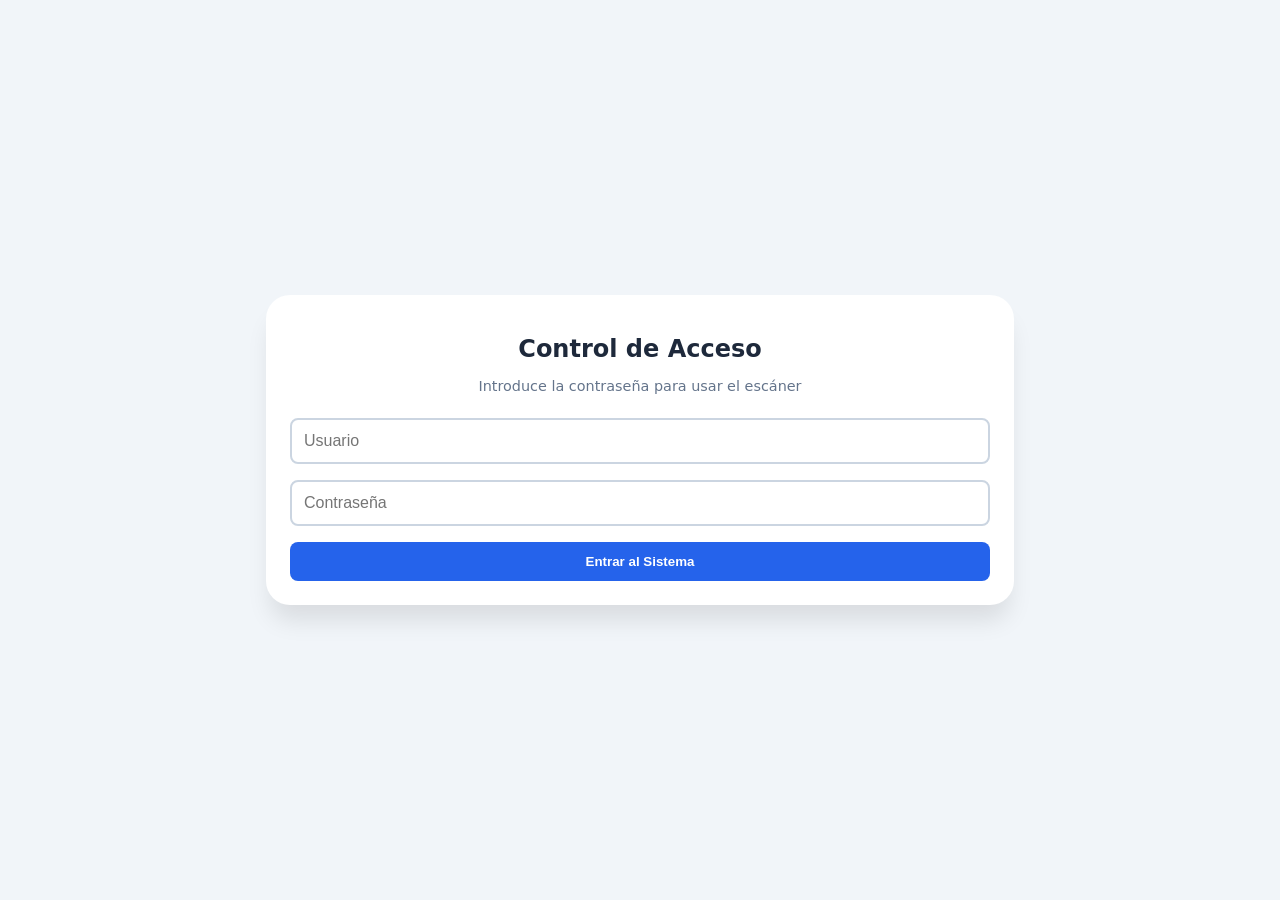
==== index.html @ 59f8c448 "files added" ====
<!DOCTYPE html>
<html lang="es">
<head>
    <meta charset="UTF-8">
    <meta name="viewport" content="width=device-width, initial-scale=1.0">
    <title>Acceso - Lector Inteligente</title>
    <link rel="stylesheet" href="style.css">
</head>
<body>

<div class="card">
    <h1>Control de Acceso</h1>
    <p>Introduce la contraseña para usar el escáner</p>
    
    <div class="login-form">
        <input type="text" id="username" placeholder="Usuario">
        <input type="password" id="password" placeholder="Contraseña">
        <button id="btn-login" class="btn btn-scan">Entrar al Sistema</button>
        <div id="login-error" class="error-msg">❌ Credenciales incorrectas</div>
    </div>
</div>

<script src="config.js"></script>
<script src="login.js"></script>

</body>
</html>
---- style.css ----
:root { --primary: #2563eb; --success: #059669; --error: #dc2626; }
body { font-family: 'Segoe UI', system-ui, sans-serif; background: #f1f5f9; display: flex; justify-content: center; align-items: center; min-height: 100vh; margin: 0; padding: 1rem; box-sizing: border-box; }

/* Tarjeta principal amplia */
.card { background: white; padding: 1.5rem; border-radius: 1.5rem; box-shadow: 0 20px 25px -5px rgba(0,0,0,0.1); width: 100%; max-width: 700px; text-align: center; transition: all 0.3s ease; }

h1 { font-size: 1.5rem; color: #1e293b; margin-bottom: 0.5rem; }
p { color: #64748b; font-size: 0.9rem; margin-bottom: 1.5rem; }
#drop-zone { border: 3px dashed #cbd5e1; border-radius: 1rem; padding: 3rem 1rem; cursor: pointer; background: #f8fafc; transition: 0.3s; position: relative; }
#drop-zone:hover { border-color: var(--primary); background: #eff6ff; }
#drop-zone.dragover { border-color: var(--primary); background: #dbeafe; transform: scale(1.02); }
#status { margin-top: 1.5rem; padding: 1rem; border-radius: 0.75rem; font-size: 0.9rem; display: none; line-height: 1.5; font-weight: 500; word-break: break-all; }
#file-input { display: none; }
.loader { border: 3px solid #f3f3f3; border-top: 3px solid var(--primary); border-radius: 50%; width: 18px; height: 18px; animation: spin 1s linear infinite; display: inline-block; margin-right: 8px; vertical-align: middle; }
@keyframes spin { 0% { transform: rotate(0deg); } 100% { transform: rotate(360deg); } }
canvas { display: none; }

/* Interfaz de recorte y PDF */
#crop-container { display: none; margin-top: 1rem; }
#pdf-controls { display: none; justify-content: center; gap: 15px; margin-bottom: 10px; align-items: center; }
.page-btn { background: #e2e8f0; border: none; padding: 0.5rem 1rem; border-radius: 0.5rem; cursor: pointer; font-weight: bold; color: #475569; }
.page-btn:hover:not(:disabled) { background: #cbd5e1; }
.page-btn:disabled { opacity: 0.5; cursor: not-allowed; }
#page-info { font-weight: bold; color: #1e293b; font-size: 0.9rem; }

/* MODIFICADO: Contenedor mucho más alto para que la imagen se expanda al máximo */
.img-container { 
    width: 100%; 
    height: 70vh; /* Altura dinámica basada en la pantalla */
    min-height: 450px; /* Altura mínima garantizada */
    margin-bottom: 1rem; 
    background: #000; 
    border-radius: 0.5rem; 
    overflow: hidden;
}

/* MODIFICADO: Dejamos que CropperJS maneje las dimensiones internas sin restricciones de flexbox */
#image-to-crop { 
    display: block; 
    max-width: 100%; 
}

.btn-group { display: flex; gap: 10px; justify-content: center; }
.btn { padding: 0.75rem 1.5rem; border: none; border-radius: 0.5rem; color: white; font-weight: bold; cursor: pointer; transition: 0.2s; flex: 1; }
.btn-scan { background-color: var(--primary); }
.btn-scan:hover { background-color: #1d4ed8; }
.btn-cancel { background-color: #64748b; }
.btn-cancel:hover { background-color: #475569; }

/* Diseño del selector Cropper Limpio e Interactivo */
.cropper-view-box { outline: none !important; border: 2px solid var(--primary) !important; border-radius: 6px !important; }

/* Puntos circulares perfectos */
.cropper-point { 
    background-color: var(--primary) !important; 
    opacity: 1 !important; 
    width: 12px !important; 
    height: 12px !important; 
    border-radius: 50% !important;
}

/* CENTRADO MATEMÁTICO: Desplazamos exactamente la mitad de su tamaño (6px) */
.cropper-point.point-e { right: -6px !important; margin-top: -6px !important; }
.cropper-point.point-n { top: -6px !important; margin-left: -6px !important; }
.cropper-point.point-w { left: -6px !important; margin-top: -6px !important; }
.cropper-point.point-s { bottom: -6px !important; margin-left: -6px !important; }
.cropper-point.point-ne { right: -6px !important; top: -6px !important; }
.cropper-point.point-nw { left: -6px !important; top: -6px !important; }
.cropper-point.point-sw { left: -6px !important; bottom: -6px !important; }
.cropper-point.point-se { right: -6px !important; bottom: -6px !important; }

/* Ocultar líneas sólidas y guías punteadas interiores para mantenerlo limpio */
.cropper-line { background-color: transparent !important; opacity: 0 !important; }
.cropper-dashed, .cropper-center { display: none !important; }
.cropper-modal { opacity: 0.7 !important; }

/* Estilos específicos del Login */
.login-form { 
    display: flex; 
    flex-direction: column; 
    gap: 1rem; 
    margin-top: 1.5rem; 
}

.login-form input { 
    padding: 0.75rem; 
    border: 2px solid #cbd5e1; 
    border-radius: 0.5rem; 
    outline: none; 
    font-size: 1rem;
    transition: 0.2s; 
}

.login-form input:focus { 
    border-color: var(--primary); 
}

.error-msg { 
    color: var(--error); 
    font-size: 0.85rem; 
    display: none; 
    margin-top: 0.5rem; 
    font-weight: bold;
}

#btn-logout {
    font-size: 0.8rem;
    padding: 5px 12px;
}
#btn-logout:hover {
    background-color: #fee2e2;
}
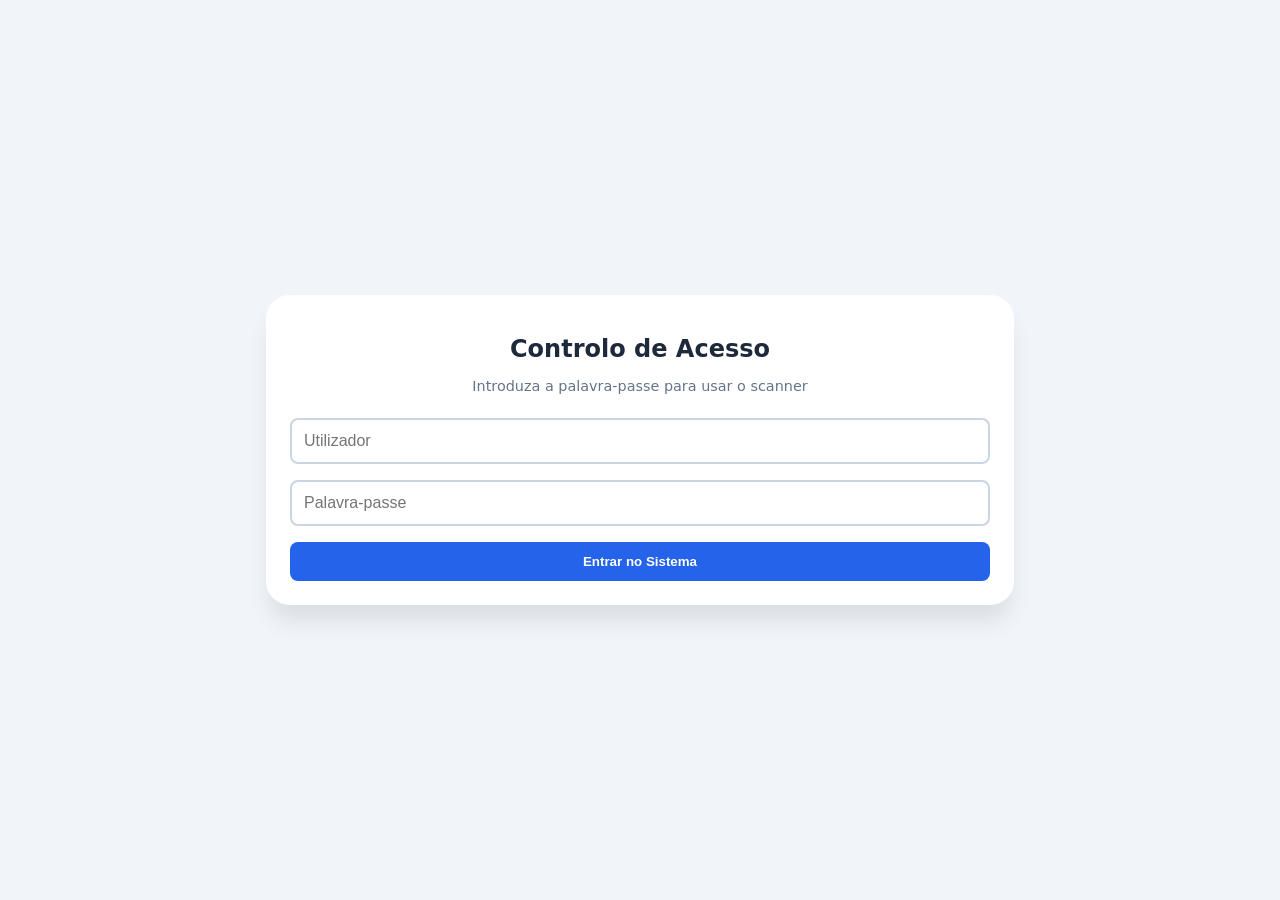
==== commit 25452ec9: "robots added and files updated" ====
--- a/index.html
+++ b/index.html
@@ -1,22 +1,22 @@
 <!DOCTYPE html>
-<html lang="es">
+<html lang="pt">
 <head>
     <meta charset="UTF-8">
     <meta name="viewport" content="width=device-width, initial-scale=1.0">
-    <title>Acceso - Lector Inteligente</title>
+    <title>Acesso - Leitor Inteligente</title>
     <link rel="stylesheet" href="style.css">
 </head>
 <body>
 
 <div class="card">
-    <h1>Control de Acceso</h1>
-    <p>Introduce la contraseña para usar el escáner</p>
+    <h1>Controlo de Acesso</h1>
+    <p>Introduza a palavra-passe para usar o scanner</p>
     
     <div class="login-form">
-        <input type="text" id="username" placeholder="Usuario">
-        <input type="password" id="password" placeholder="Contraseña">
-        <button id="btn-login" class="btn btn-scan">Entrar al Sistema</button>
-        <div id="login-error" class="error-msg">❌ Credenciales incorrectas</div>
+        <input type="text" id="username" placeholder="Utilizador">
+        <input type="password" id="password" placeholder="Palavra-passe">
+        <button id="btn-login" class="btn btn-scan">Entrar no Sistema</button>
+        <div id="login-error" class="error-msg">❌ Credenciais incorretas</div>
     </div>
 </div>
 
--- a/style.css
+++ b/style.css
@@ -1,7 +1,7 @@
 :root { --primary: #2563eb; --success: #059669; --error: #dc2626; }
 body { font-family: 'Segoe UI', system-ui, sans-serif; background: #f1f5f9; display: flex; justify-content: center; align-items: center; min-height: 100vh; margin: 0; padding: 1rem; box-sizing: border-box; }
 
-/* Tarjeta principal amplia */
+/* Cartão principal amplo */
 .card { background: white; padding: 1.5rem; border-radius: 1.5rem; box-shadow: 0 20px 25px -5px rgba(0,0,0,0.1); width: 100%; max-width: 700px; text-align: center; transition: all 0.3s ease; }
 
 h1 { font-size: 1.5rem; color: #1e293b; margin-bottom: 0.5rem; }
@@ -15,7 +15,7 @@
 @keyframes spin { 0% { transform: rotate(0deg); } 100% { transform: rotate(360deg); } }
 canvas { display: none; }
 
-/* Interfaz de recorte y PDF */
+/* Interface de recorte e PDF */
 #crop-container { display: none; margin-top: 1rem; }
 #pdf-controls { display: none; justify-content: center; gap: 15px; margin-bottom: 10px; align-items: center; }
 .page-btn { background: #e2e8f0; border: none; padding: 0.5rem 1rem; border-radius: 0.5rem; cursor: pointer; font-weight: bold; color: #475569; }
@@ -23,18 +23,18 @@
 .page-btn:disabled { opacity: 0.5; cursor: not-allowed; }
 #page-info { font-weight: bold; color: #1e293b; font-size: 0.9rem; }
 
-/* MODIFICADO: Contenedor mucho más alto para que la imagen se expanda al máximo */
+/* MODIFICADO: Contentor muito mais alto para que a imagem se expanda ao máximo */
 .img-container { 
     width: 100%; 
-    height: 70vh; /* Altura dinámica basada en la pantalla */
-    min-height: 450px; /* Altura mínima garantizada */
+    height: 70vh; /* Altura dinâmica baseada no ecrã */
+    min-height: 450px; /* Altura mínima garantida */
     margin-bottom: 1rem; 
     background: #000; 
     border-radius: 0.5rem; 
     overflow: hidden;
 }
 
-/* MODIFICADO: Dejamos que CropperJS maneje las dimensiones internas sin restricciones de flexbox */
+/* MODIFICADO: Deixamos que o CropperJS gira as dimensões internas sem restrições de flexbox */
 #image-to-crop { 
     display: block; 
     max-width: 100%; 
@@ -47,10 +47,10 @@
 .btn-cancel { background-color: #64748b; }
 .btn-cancel:hover { background-color: #475569; }
 
-/* Diseño del selector Cropper Limpio e Interactivo */
+/* Design do seletor Cropper Limpo e Interativo */
 .cropper-view-box { outline: none !important; border: 2px solid var(--primary) !important; border-radius: 6px !important; }
 
-/* Puntos circulares perfectos */
+/* Pontos circulares perfeitos */
 .cropper-point { 
     background-color: var(--primary) !important; 
     opacity: 1 !important; 
@@ -59,7 +59,7 @@
     border-radius: 50% !important;
 }
 
-/* CENTRADO MATEMÁTICO: Desplazamos exactamente la mitad de su tamaño (6px) */
+/* CENTRAMENTO MATEMÁTICO: Deslocamos exatamente metade do seu tamanho (6px) */
 .cropper-point.point-e { right: -6px !important; margin-top: -6px !important; }
 .cropper-point.point-n { top: -6px !important; margin-left: -6px !important; }
 .cropper-point.point-w { left: -6px !important; margin-top: -6px !important; }
@@ -69,12 +69,12 @@
 .cropper-point.point-sw { left: -6px !important; bottom: -6px !important; }
 .cropper-point.point-se { right: -6px !important; bottom: -6px !important; }
 
-/* Ocultar líneas sólidas y guías punteadas interiores para mantenerlo limpio */
+/* Ocultar linhas sólidas e guias ponteadas interiores para mantê-lo limpo */
 .cropper-line { background-color: transparent !important; opacity: 0 !important; }
 .cropper-dashed, .cropper-center { display: none !important; }
 .cropper-modal { opacity: 0.7 !important; }
 
-/* Estilos específicos del Login */
+/* Estilos específicos do Login */
 .login-form { 
     display: flex; 
     flex-direction: column; 
